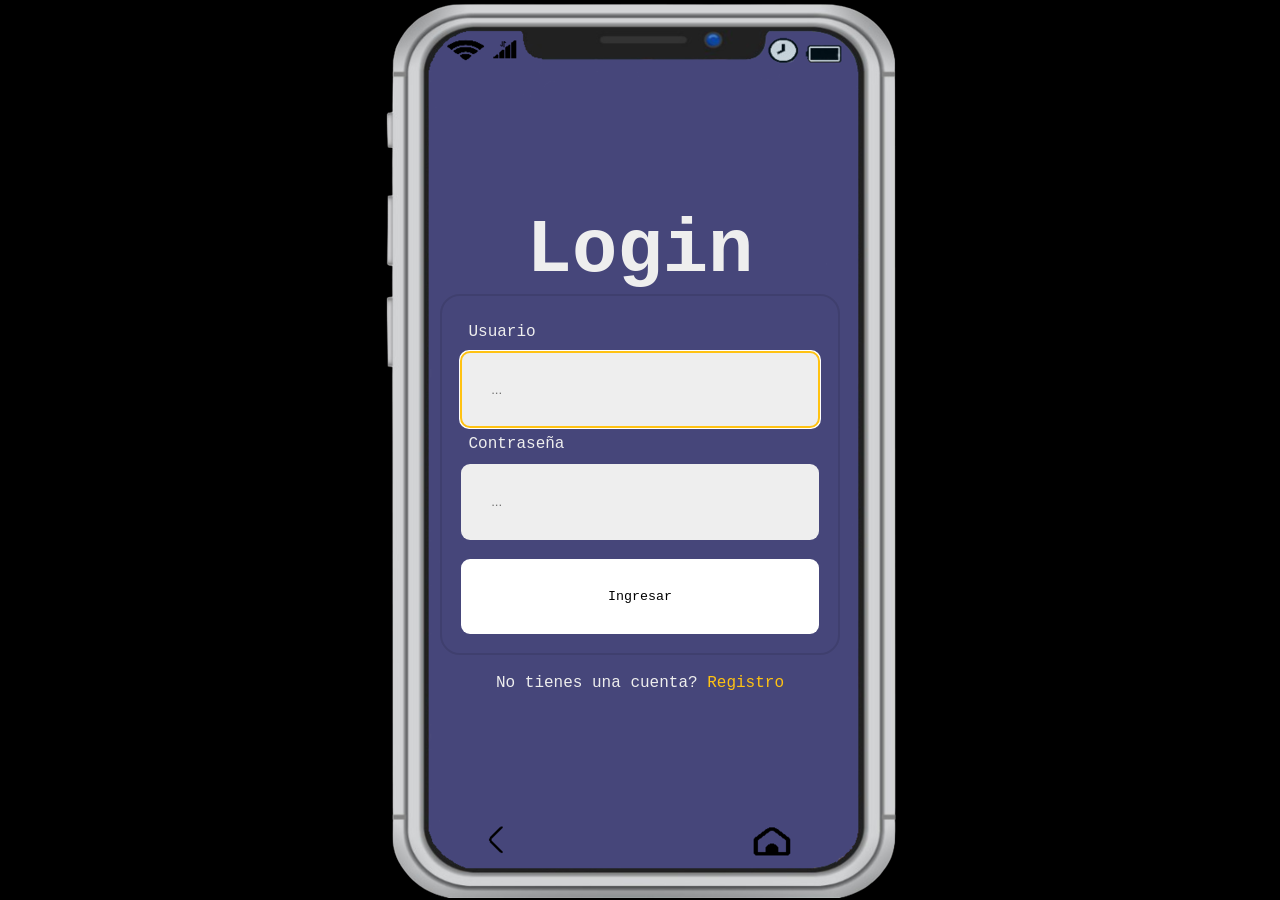
==== comprobante.html @ 60028ccb "qr biometrica y comprobante" ====
<!DOCTYPE html>
<html lang="en">
<head>
    <meta charset="UTF-8">
    <meta name="viewport" content="width=device-width, initial-scale=1.0">
    <link rel="stylesheet" href="CSS/styles.css">
    <title>Comprobante</title>
</head>
<body>
    <section class="Comprobante">
        <h3>Comprobante</h3>
        <p>Codigo De Operacion</p>
        <p>Fecha</p>
        <p>Hora</p>
        <p>Monto</p>
        <p>Telefono</p>
        <p>Banco</p>
        <p>Cedula/Rif</p>
        <p>Motivo de pago</p>
        <br>
        <br>
        <p><a href="indexhome.html">Volver a Home</a></p>
        <br>
        <br>
        <button id="logout">Logout</button>
    </section>
    <script src="JAVASCRIPT/indexhome.js"></script>
</body>
</html>
---- CSS/styles.css ----
:root{
    --font-mono: ui-monospace, Menlo, Monaco, 'Cascadia Mono', 'Segoe UI Mono','Roboto Mono', 'Oxygen Mono', 'Ubuntu Monospace', 'Source Code Pro', 'Fira Mono', 
    'Droid Sans Mono', 'Courier New', monospace;
}

* {
    margin:0;
    padding:0;
    box-sizing: border-box;
}

body {
    font-family: var(--font-mono);
    background-image: url("../IMAGENES/Telefono AppPM.png");
    background-repeat: no-repeat;
    background-position: center;
    background-color: rgb(0, 0, 0);
}

section{
    display: flex;
    position: relative;
    flex-wrap: wrap; 
    height: 100vh;
    align-items: center;
    justify-content: center;
    flex-direction: column; 
    padding: 0cm;
}
div{
    display: flex;
    position: absolute;
    flex-wrap: wrap; 
    height: 100vh;
    align-items: center;
    justify-content: center;
    flex-direction: column; 
    padding: 1cm;
}

section h1{
    font-size: 3cm;
    color: #eee;
}

section h2{
    text-align: center;
    width: 100%;
    margin-bottom: 0cm;
    font-size: 2.0cm;
    color: #eee;
}

section form{
    padding: 0.5cm;
    display: flex;
    flex-wrap: wrap; 
    max-width: 400px;
    border-radius: 20px;
    border: 2px solid rgba(0,0,0,.1);
}

section form label{
    width: 100%;
    padding: 0.2cm;
    margin-bottom: 0.1cm;
    color: #eee;
}

section form input{
    width: 100%;
    margin-bottom: 0cm;
    padding: 0.8cm;
    border-radius: 9px;
    border: none;
    outline-color: #FFC212;
    background-color: #eee;
}

section form input[type= 'submit']{
    margin-top: 0.5cm;
    background-color: #fff;
    color: black;
    font-family: var(--font-mono);
}

section form input[type='submit']:active{
    transform: scale(0.97);
}

section p{
    margin-top: 0.5cm;
    color: #eee;
}

section p a{
    text-decoration: none;
    color: #FFC212;
}

/* Home */

section button{
    background-color: #fff;
    color: black;
    font-family: var(--font-mono);
    border: none;
    padding: 0.5cm 1cm;
    border-radius: 9px ;
    margin-top: 0.5cm;
    font-size: 1cm;
}

/*Pagar APP*/

section h3{
    text-align: center;
    width: 100%;
    margin-top: 1cm;
    margin-bottom: 0cm;
    font-size: 1.0cm;
    color: #eee;
}

/*Verificacion en 2 pasos*/
section h4{
    text-align: center;
    width: 100%;
    margin-top: 0cm;
    margin-bottom: 0cm;
    font-size: 0.5cm;
    color: #eee;
}

section h6{ 
        text-align: center;
        width: 100%;
        margin-top: 0cm;
        margin-bottom: 0cm;
        font-size: 0.5cm;
        color: #eee;
}

/*QR*/
.qr {
    width: 350px;
    height: 350px;
/*transition-duration: 3s;
    opacity: 0%; */
}

.huella {
    width: 350px;
    height: 350px;
/*transition-duration: 3s;
    opacity: 0%; */
}
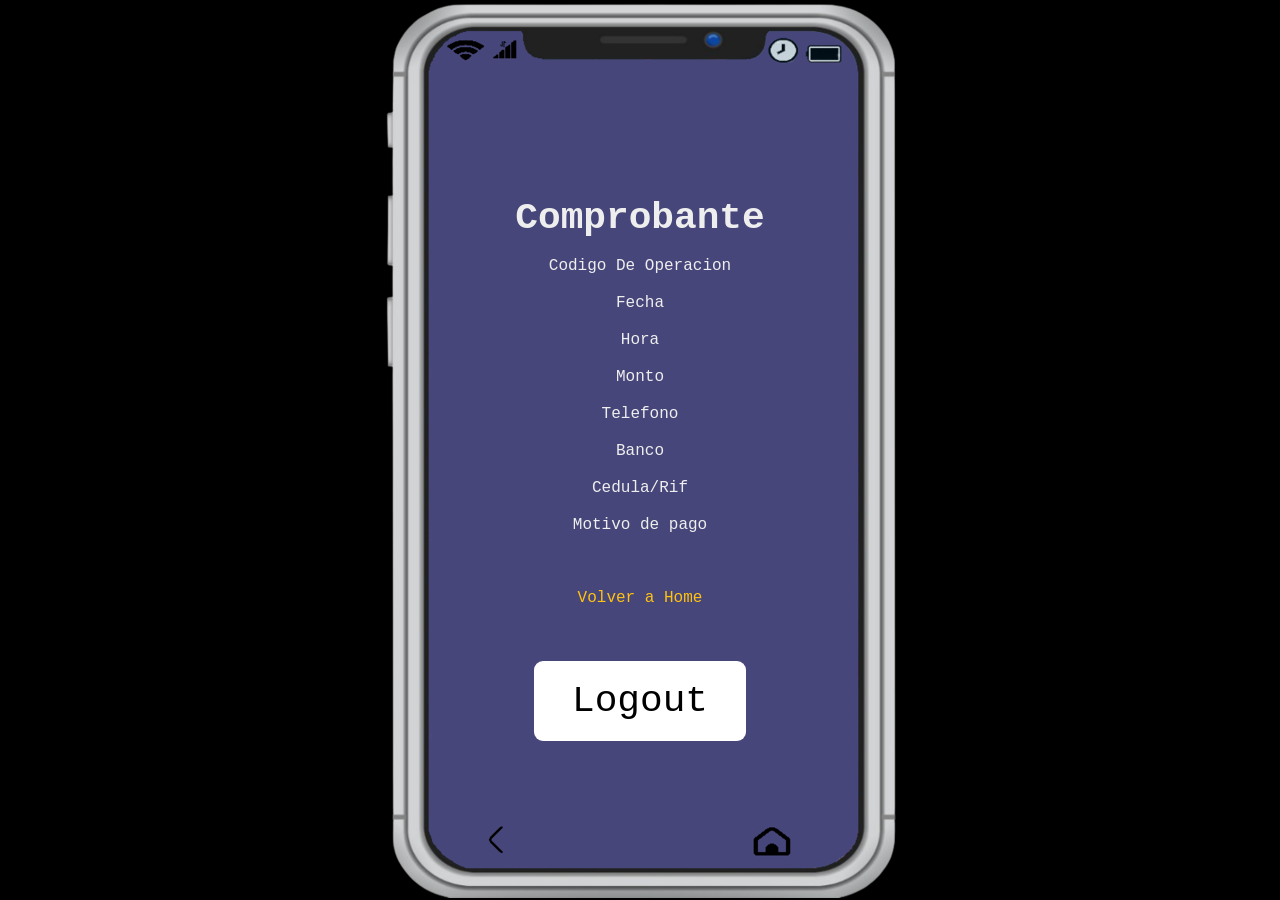
==== commit e2a5a37d: "salir de la app" ====
--- a/comprobante.html
+++ b/comprobante.html
@@ -19,11 +19,11 @@
         <p>Motivo de pago</p>
         <br>
         <br>
-        <p><a href="indexhome.html">Volver a Home</a></p>
+        <p><a href="indexhome.html">Volver a Home</a></p> 
         <br>
         <br>
         <button id="logout">Logout</button>
     </section>
-    <script src="JAVASCRIPT/indexhome.js"></script>
+    <script src="JAVASCRIPT/comprobante.js"></script>
 </body>
 </html>
--- a/CSS/styles.css
+++ b/CSS/styles.css
@@ -74,7 +74,7 @@
     border-radius: 9px;
     border: none;
     outline-color: #FFC212;
-    background-color: #eee;
+    background-color: #ffffff;
 }
 
 section form input[type= 'submit']{
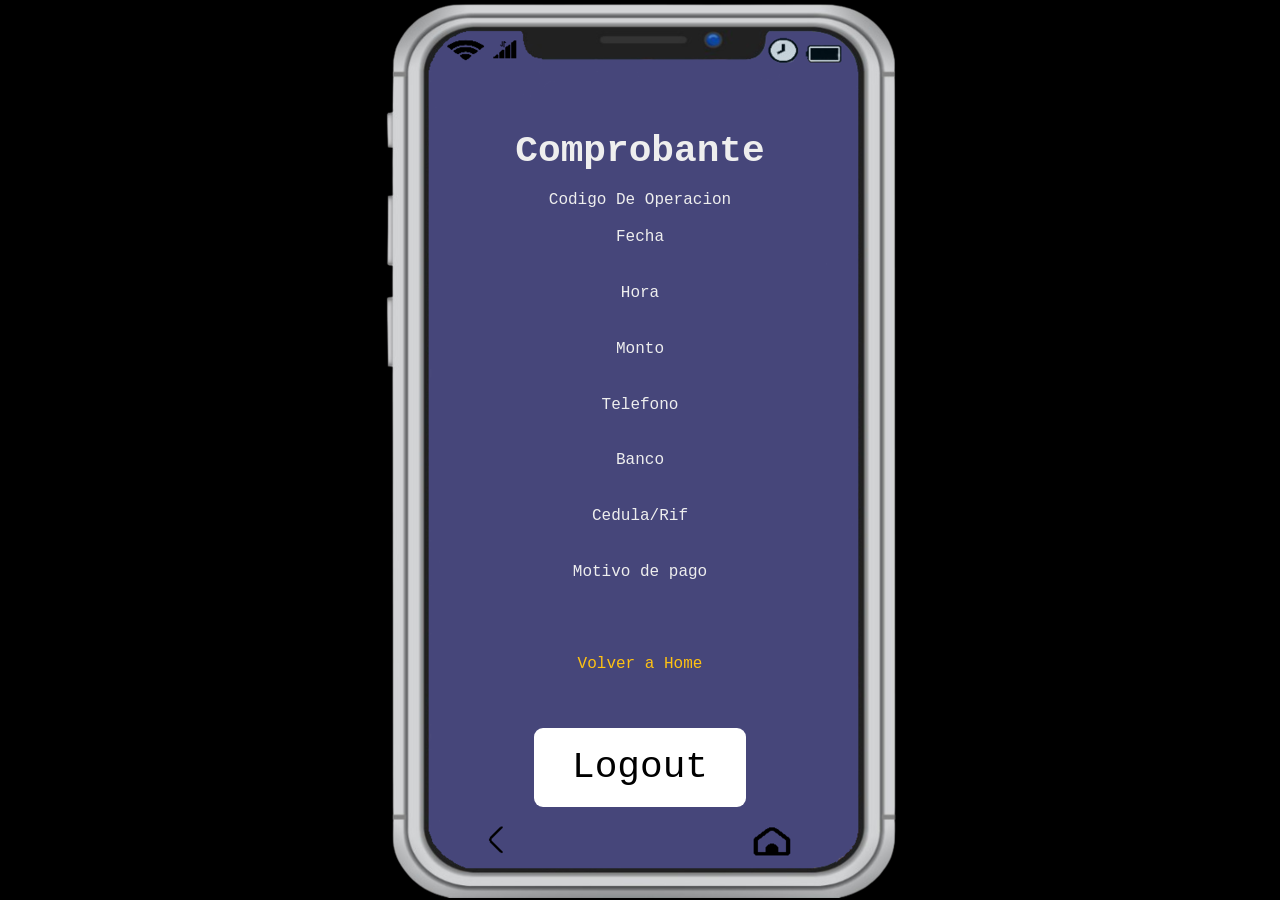
==== commit 1e4868c2: "cambio" ====
--- a/comprobante.html
+++ b/comprobante.html
@@ -11,12 +11,19 @@
         <h3>Comprobante</h3>
         <p>Codigo De Operacion</p>
         <p>Fecha</p>
+        <p></p>
         <p>Hora</p>
+        <p></p>
         <p>Monto</p>
+        <p></p>
         <p>Telefono</p>
+        <p></p>
         <p>Banco</p>
+        <p></p>
         <p>Cedula/Rif</p>
+        <p></p>
         <p>Motivo de pago</p>
+        <p></p>
         <br>
         <br>
         <p><a href="indexhome.html">Volver a Home</a></p> 
--- a/CSS/styles.css
+++ b/CSS/styles.css
@@ -24,7 +24,7 @@
     height: 100vh;
     align-items: center;
     justify-content: center;
-    flex-direction: column; 
+    flex-direction: column;
     padding: 0cm;
 }
 div{
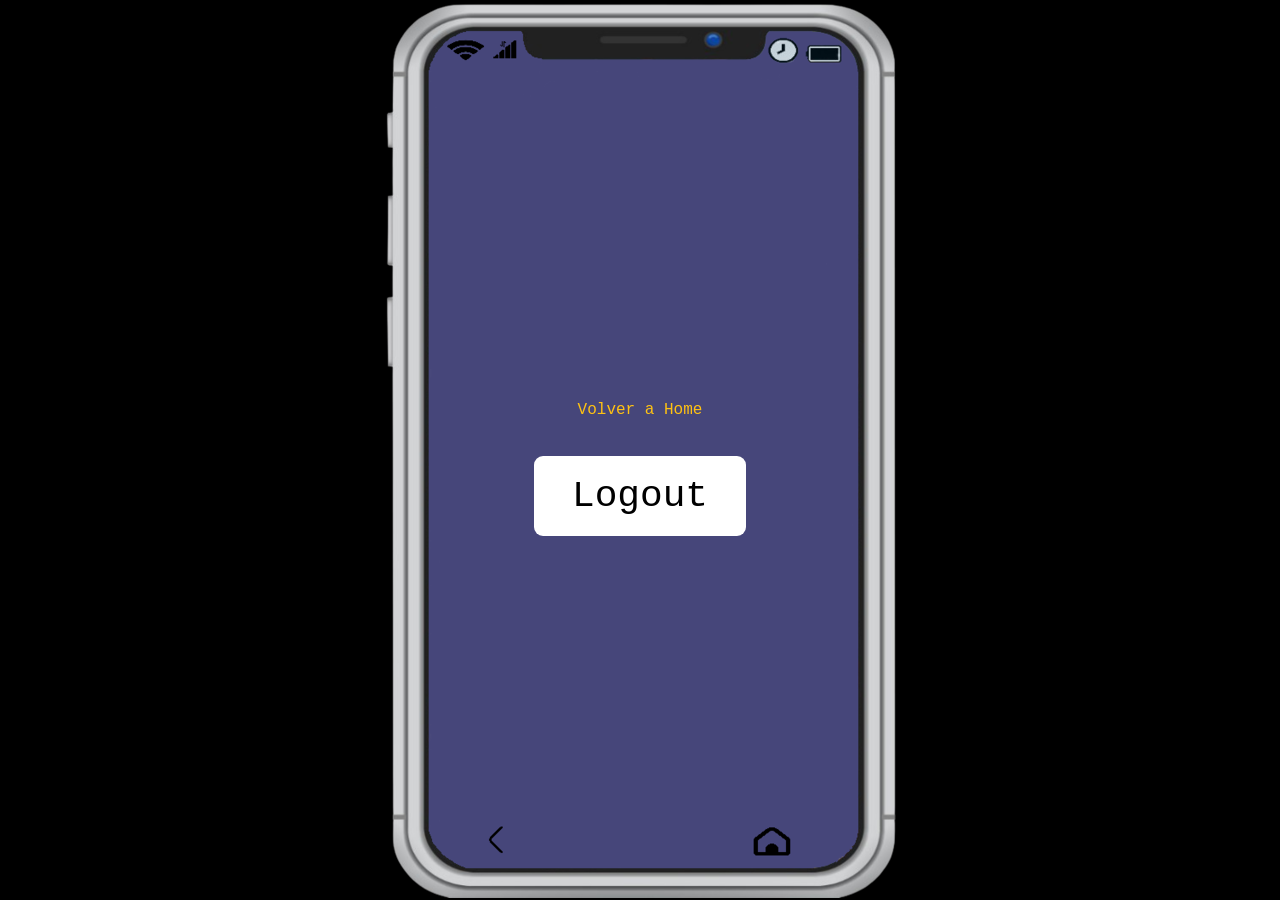
==== commit e07c1b1d: "comprobante" ====
--- a/comprobante.html
+++ b/comprobante.html
@@ -7,28 +7,11 @@
     <title>Comprobante</title>
 </head>
 <body>
-    <section class="Comprobante">
-        <h3>Comprobante</h3>
-        <p>Codigo De Operacion</p>
-        <p>Fecha</p>
-        <p></p>
-        <p>Hora</p>
-        <p></p>
-        <p>Monto</p>
-        <p></p>
-        <p>Telefono</p>
-        <p></p>
-        <p>Banco</p>
-        <p></p>
-        <p>Cedula/Rif</p>
-        <p></p>
-        <p>Motivo de pago</p>
-        <p></p>
-        <br>
+    <section>
         <br>
         <p><a href="indexhome.html">Volver a Home</a></p> 
         <br>
-        <br>
+        
         <button id="logout">Logout</button>
     </section>
     <script src="JAVASCRIPT/comprobante.js"></script>
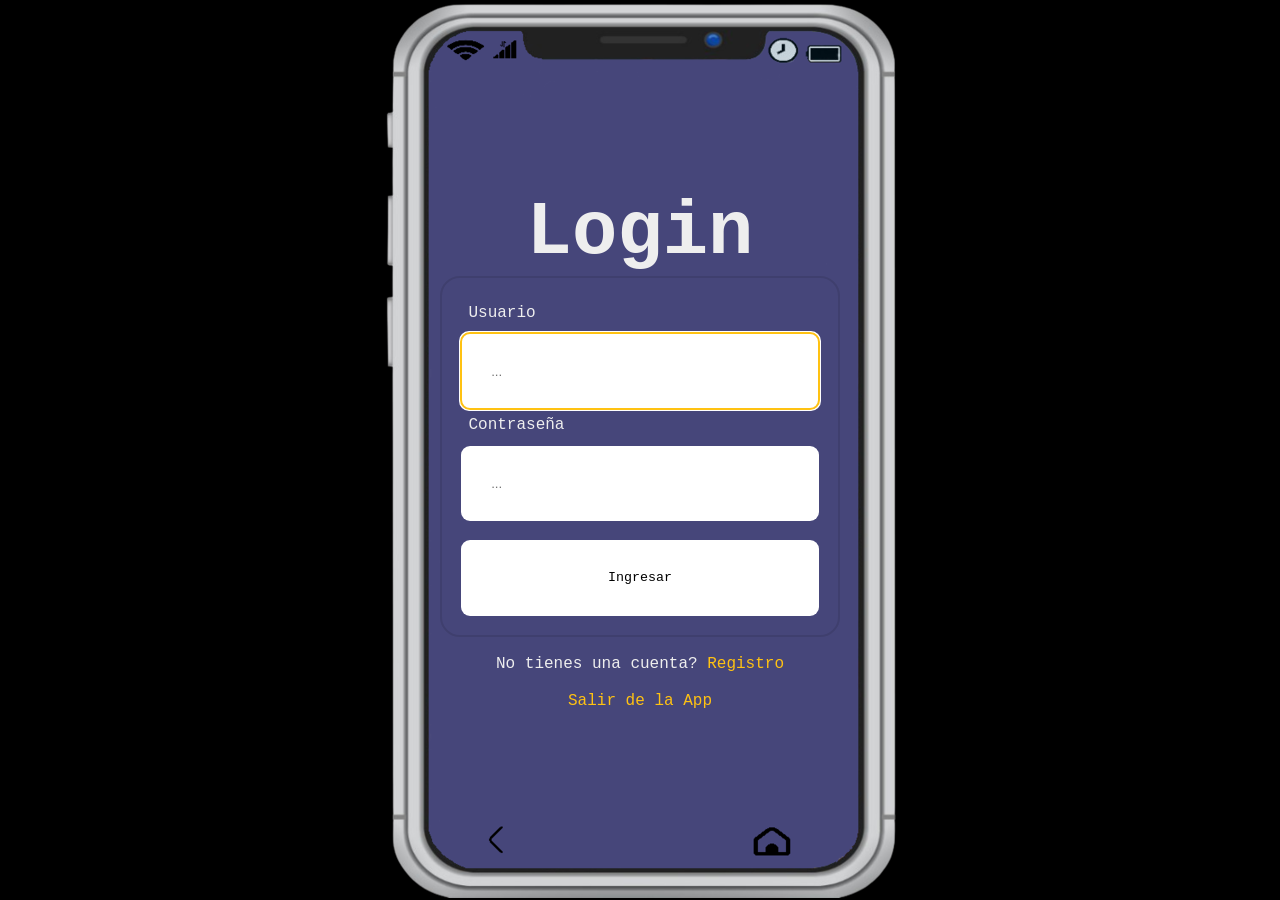
==== commit b14ea0c6: "cambio" ====
--- a/comprobante.html
+++ b/comprobante.html
@@ -14,6 +14,6 @@
         
         <button id="logout">Logout</button>
     </section>
-    <script src="JAVASCRIPT/comprobante.js"></script>
+    <script src="JAVASCRIPT/indexhome.js"></script>
 </body>
 </html>
